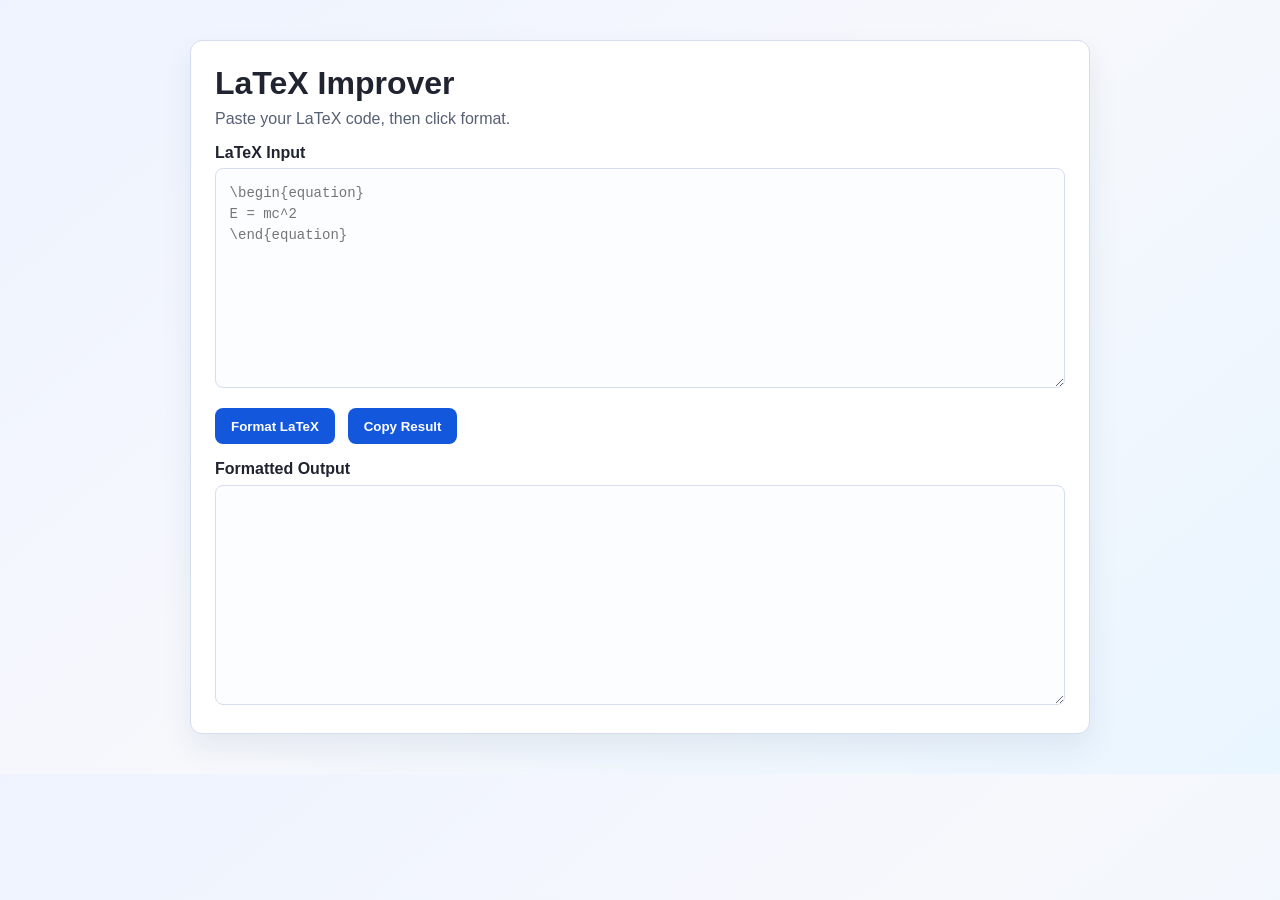
==== web/index.html @ bb54ba81 "docker base" ====
<!doctype html>
<html lang="en">
  <head>
    <meta charset="UTF-8" />
    <meta name="viewport" content="width=device-width, initial-scale=1.0" />
    <title>LaTeX Improver</title>
    <link rel="stylesheet" href="styles.css" />
  </head>
  <body>
    <main class="container">
      <h1>LaTeX Improver</h1>
      <p>Paste your LaTeX code, then click format.</p>

      <label for="latexInput">LaTeX Input</label>
      <textarea id="latexInput" spellcheck="false" placeholder="\begin{equation}&#10;E = mc^2&#10;\end{equation}"></textarea>

      <div class="actions">
        <button id="formatButton" type="button">Format LaTeX</button>
        <button id="copyButton" type="button">Copy Result</button>
      </div>

      <label for="latexOutput">Formatted Output</label>
      <textarea id="latexOutput" spellcheck="false" readonly></textarea>
    </main>

    <script src="script.js"></script>
  </body>
</html>
---- web/styles.css ----
:root {
  color-scheme: light;
  --bg: #f6f8fc;
  --panel: #ffffff;
  --text: #1f2430;
  --muted: #566074;
  --accent: #1357dd;
  --accent-hover: #0e47b5;
  --border: #d5deef;
}

* {
  box-sizing: border-box;
}

body {
  margin: 0;
  font-family: "Segoe UI", Tahoma, Geneva, Verdana, sans-serif;
  background: linear-gradient(140deg, #eef3ff 0%, var(--bg) 50%, #e9f5ff 100%);
  color: var(--text);
}

.container {
  max-width: 900px;
  margin: 2.5rem auto;
  padding: 1.5rem;
  background: var(--panel);
  border: 1px solid var(--border);
  border-radius: 12px;
  box-shadow: 0 14px 30px rgba(20, 45, 90, 0.08);
}

h1 {
  margin-top: 0;
  margin-bottom: 0.5rem;
}

p {
  margin-top: 0;
  color: var(--muted);
}

label {
  display: block;
  margin: 1rem 0 0.4rem;
  font-weight: 600;
}

textarea {
  width: 100%;
  min-height: 220px;
  padding: 0.85rem;
  border-radius: 8px;
  border: 1px solid var(--border);
  background: #fbfdff;
  color: var(--text);
  font-family: "Cascadia Code", Consolas, "Courier New", monospace;
  font-size: 14px;
  line-height: 1.5;
  resize: vertical;
}

.actions {
  display: flex;
  gap: 0.8rem;
  margin-top: 1rem;
}

button {
  cursor: pointer;
  border: none;
  border-radius: 8px;
  padding: 0.65rem 1rem;
  font-weight: 600;
  background: var(--accent);
  color: #fff;
  transition: background 0.2s ease-in-out;
}

button:hover {
  background: var(--accent-hover);
}

@media (max-width: 700px) {
  .container {
    margin: 1rem;
    padding: 1rem;
  }

  .actions {
    flex-direction: column;
  }
}
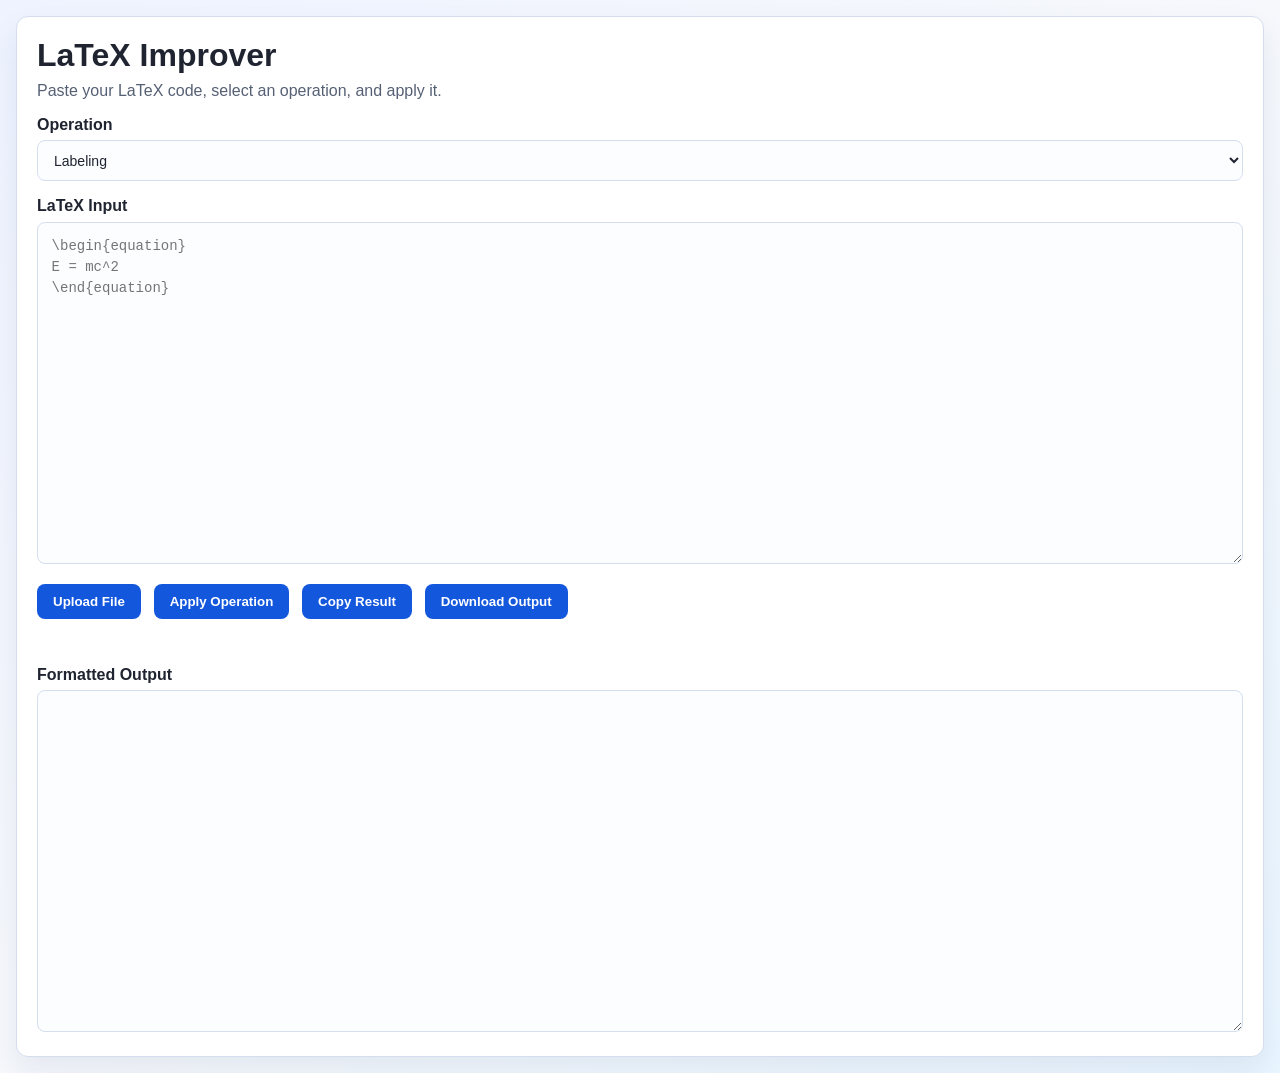
==== commit 1457ccd9: "deployment setup" ====
--- a/web/index.html
+++ b/web/index.html
@@ -9,15 +9,25 @@
   <body>
     <main class="container">
       <h1>LaTeX Improver</h1>
-      <p>Paste your LaTeX code, then click format.</p>
+      <p>Paste your LaTeX code, select an operation, and apply it.</p>
+
+      <label for="operationSelect">Operation</label>
+      <select id="operationSelect">
+        <option value="labeling">Labeling</option>
+        <option value="math-formatting">Math Formatting (Not Implemented)</option>
+      </select>
 
       <label for="latexInput">LaTeX Input</label>
       <textarea id="latexInput" spellcheck="false" placeholder="\begin{equation}&#10;E = mc^2&#10;\end{equation}"></textarea>
 
       <div class="actions">
-        <button id="formatButton" type="button">Format LaTeX</button>
+        <input id="fileInput" type="file" accept=".tex,.txt,.latex" hidden />
+        <button id="uploadButton" type="button">Upload File</button>
+        <button id="formatButton" type="button">Apply Operation</button>
         <button id="copyButton" type="button">Copy Result</button>
+        <button id="downloadButton" type="button">Download Output</button>
       </div>
+      <p id="statusMessage" class="status"></p>
 
       <label for="latexOutput">Formatted Output</label>
       <textarea id="latexOutput" spellcheck="false" readonly></textarea>
--- a/web/styles.css
+++ b/web/styles.css
@@ -18,12 +18,14 @@
   font-family: "Segoe UI", Tahoma, Geneva, Verdana, sans-serif;
   background: linear-gradient(140deg, #eef3ff 0%, var(--bg) 50%, #e9f5ff 100%);
   color: var(--text);
+  min-height: 100vh;
 }
 
 .container {
-  max-width: 900px;
-  margin: 2.5rem auto;
-  padding: 1.5rem;
+  width: calc(100vw - 2rem);
+  max-width: none;
+  margin: 1rem;
+  padding: 1.25rem;
   background: var(--panel);
   border: 1px solid var(--border);
   border-radius: 12px;
@@ -46,9 +48,19 @@
   font-weight: 600;
 }
 
+select {
+  width: 100%;
+  padding: 0.65rem 0.75rem;
+  border-radius: 8px;
+  border: 1px solid var(--border);
+  background: #fbfdff;
+  color: var(--text);
+  font-size: 14px;
+}
+
 textarea {
   width: 100%;
-  min-height: 220px;
+  min-height: 38vh;
   padding: 0.85rem;
   border-radius: 8px;
   border: 1px solid var(--border);
@@ -62,8 +74,16 @@
 
 .actions {
   display: flex;
+  flex-wrap: wrap;
   gap: 0.8rem;
   margin-top: 1rem;
+}
+
+.status {
+  min-height: 1.2rem;
+  margin: 0.7rem 0 0;
+  color: var(--muted);
+  font-size: 0.95rem;
 }
 
 button {
@@ -85,9 +105,14 @@
   .container {
     margin: 1rem;
     padding: 1rem;
+    width: calc(100vw - 2rem);
   }
 
   .actions {
     flex-direction: column;
   }
+
+  textarea {
+    min-height: 42vh;
+  }
 }
